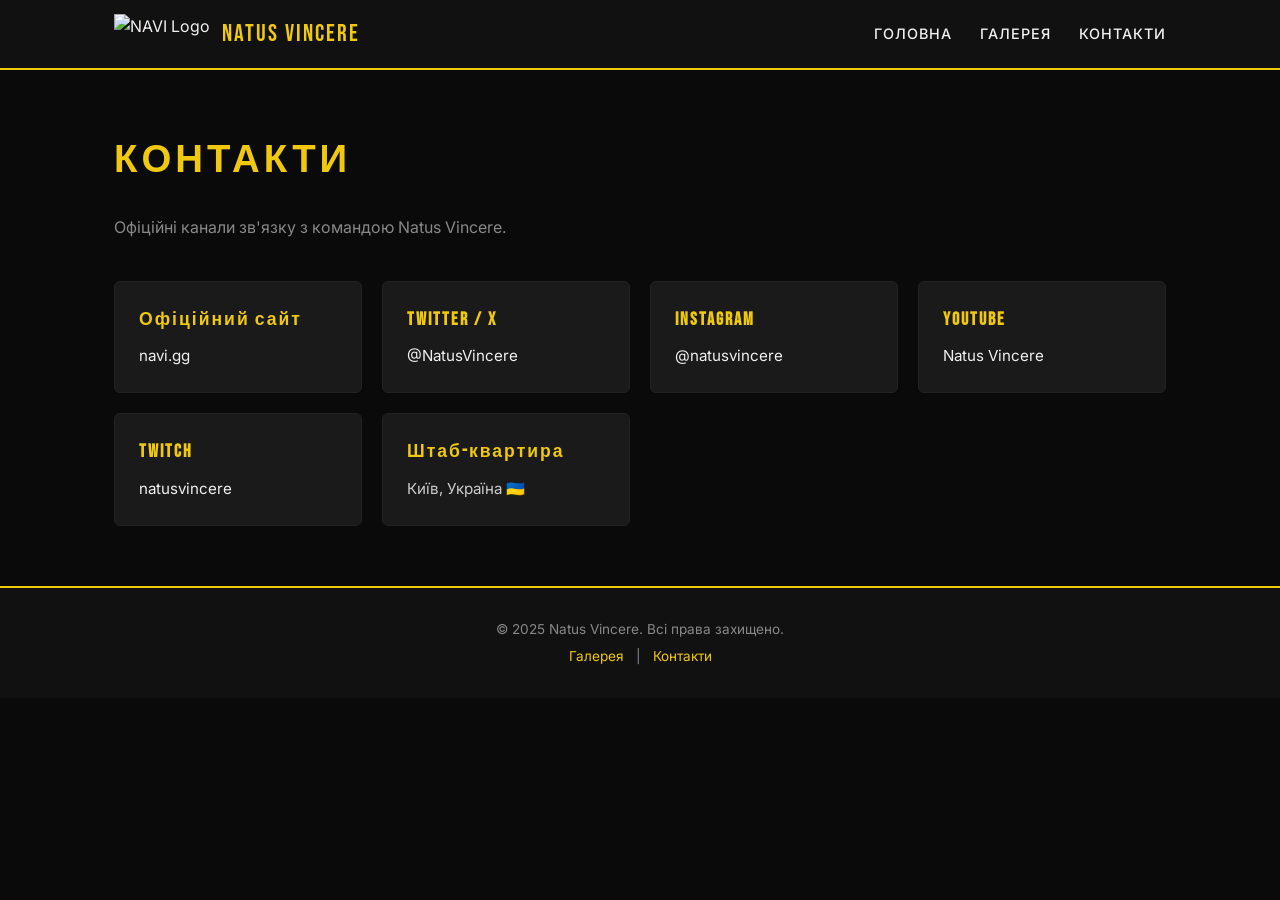
==== contact.html @ b93cf388 "Add HTML and CSS project files" ====
<!DOCTYPE html>
<html lang="uk">
<head>
    <meta charset="UTF-8">
    <meta name="viewport" content="width=device-width, initial-scale=1.0">
    <title>Контакти — NAVI CS2</title>
    <link rel="stylesheet" href="../style.css">
</head>
<body>

    <header>
        <nav>
            <div class="logo-area">
                <img src="../photo/navi-logo.png" alt="NAVI Logo" class="nav-logo">
                <span class="team-name">NATUS VINCERE</span>
            </div>
            <ul class="nav-links">
                <li><a href="../index.html">Головна</a></li>
                <li><a href="gallery.html">Галерея</a></li>
                <li><a href="contact.html">Контакти</a></li>
            </ul>
        </nav>
    </header>

    <main>
        <section class="page-section">
            <h2>Контакти</h2>
            <p class="page-desc">Офіційні канали зв'язку з командою Natus Vincere.</p>

            <div class="contact-grid">
                <div class="contact-card">
                    <h3>Офіційний сайт</h3>
                    <p><a href="https://navi.gg" target="_blank">navi.gg</a></p>
                </div>
                <div class="contact-card">
                    <h3>Twitter / X</h3>
                    <p><a href="https://twitter.com/natusvincere" target="_blank">@NatusVincere</a></p>
                </div>
                <div class="contact-card">
                    <h3>Instagram</h3>
                    <p><a href="https://instagram.com/natusvincere" target="_blank">@natusvincere</a></p>
                </div>
                <div class="contact-card">
                    <h3>YouTube</h3>
                    <p><a href="https://youtube.com/@natusvincere" target="_blank">Natus Vincere</a></p>
                </div>
                <div class="contact-card">
                    <h3>Twitch</h3>
                    <p><a href="https://twitch.tv/natusvincere" target="_blank">natusvincere</a></p>
                </div>
                <div class="contact-card">
                    <h3>Штаб-квартира</h3>
                    <p>Київ, Україна 🇺🇦</p>
                </div>
            </div>
        </section>
    </main>

    <footer>
        <p>© 2025 Natus Vincere. Всі права захищено.</p>
        <p>
            <a href="gallery.html">Галерея</a> |
            <a href="contact.html">Контакти</a>
        </p>
    </footer>

</body>
</html>
---- style.css ----
@import url('https://fonts.googleapis.com/css2?family=Bebas+Neue&family=Inter:wght@400;500;600;700&display=swap');

*, *::before, *::after {
    margin: 0;
    padding: 0;
    box-sizing: border-box;
}

:root {
    --yellow: #f0c90e;
    --yellow-dark: #c9a800;
    --black: #0a0a0a;
    --dark: #111111;
    --dark2: #1a1a1a;
    --dark3: #222222;
    --gray: #888888;
    --light: #f0f0f0;
    --white: #ffffff;
    --font-display: 'Bebas Neue', sans-serif;
    --font-body: 'Inter', sans-serif;
}

html {
    scroll-behavior: smooth;
}

body {
    background-color: var(--black);
    color: var(--light);
    font-family: var(--font-body);
    line-height: 1.6;
}

/* --- Header & Nav --- */
header {
    background-color: var(--dark);
    border-bottom: 2px solid var(--yellow);
    position: sticky;
    top: 0;
    z-index: 100;
}

nav {
    max-width: 1100px;
    margin: 0 auto;
    padding: 14px 24px;
    display: flex;
    align-items: center;
    justify-content: space-between;
}

.logo-area {
    display: flex;
    align-items: center;
    gap: 12px;
}

.nav-logo {
    height: 40px;
    width: auto;
    object-fit: contain;
}

.team-name {
    font-family: var(--font-display);
    font-size: 1.5rem;
    color: var(--yellow);
    letter-spacing: 2px;
}

.nav-links {
    list-style: none;
    display: flex;
    gap: 28px;
}

.nav-links a {
    color: var(--light);
    text-decoration: none;
    font-size: 0.9rem;
    font-weight: 500;
    letter-spacing: 1px;
    text-transform: uppercase;
    transition: color 0.2s;
}

.nav-links a:hover {
    color: var(--yellow);
}

/* --- Hero --- */
.hero {
    background: linear-gradient(135deg, #0a0a0a 0%, #1a1500 50%, #0a0a0a 100%);
    border-bottom: 1px solid var(--dark3);
    padding: 80px 24px;
    text-align: center;
    position: relative;
    overflow: hidden;
}

.hero::before {
    content: 'NAVI';
    position: absolute;
    font-family: var(--font-display);
    font-size: 20rem;
    color: rgba(240, 201, 14, 0.04);
    top: 50%;
    left: 50%;
    transform: translate(-50%, -50%);
    pointer-events: none;
    letter-spacing: 10px;
}

.hero-content {
    max-width: 700px;
    margin: 0 auto;
    position: relative;
}

.hero-tag {
    font-size: 0.8rem;
    letter-spacing: 3px;
    text-transform: uppercase;
    color: var(--yellow);
    margin-bottom: 16px;
}

.hero h1 {
    font-family: var(--font-display);
    font-size: 5rem;
    color: var(--white);
    letter-spacing: 8px;
    line-height: 1;
    margin-bottom: 16px;
}

.hero-subtitle {
    font-size: 1.1rem;
    color: var(--gray);
    margin-bottom: 48px;
    letter-spacing: 1px;
}

.hero-stats {
    display: flex;
    justify-content: center;
    gap: 48px;
}

.stat {
    display: flex;
    flex-direction: column;
    align-items: center;
    gap: 4px;
}

.stat-number {
    font-family: var(--font-display);
    font-size: 2.4rem;
    color: var(--yellow);
    letter-spacing: 2px;
}

.stat-label {
    font-size: 0.75rem;
    text-transform: uppercase;
    letter-spacing: 1px;
    color: var(--gray);
}

/* --- Sections --- */
main section {
    max-width: 1100px;
    margin: 0 auto;
    padding: 60px 24px;
}

main section + section {
    border-top: 1px solid var(--dark3);
}

h2 {
    font-family: var(--font-display);
    font-size: 2.4rem;
    letter-spacing: 4px;
    color: var(--yellow);
    margin-bottom: 24px;
    text-transform: uppercase;
}

/* --- About --- */
.about p {
    font-size: 1rem;
    color: #cccccc;
    margin-bottom: 16px;
    max-width: 800px;
}

.about strong {
    color: var(--yellow);
}

/* --- Achievements --- */
.achievements-list {
    list-style: none;
    display: flex;
    flex-direction: column;
    gap: 16px;
}

.achievements-list li {
    display: flex;
    align-items: flex-start;
    gap: 20px;
    background: var(--dark2);
    border: 1px solid var(--dark3);
    border-left: 4px solid var(--yellow);
    padding: 20px 24px;
    border-radius: 4px;
    transition: background 0.2s;
}

.achievements-list li:hover {
    background: var(--dark3);
}

.trophy {
    font-size: 1.8rem;
    flex-shrink: 0;
}

.achievements-list strong {
    font-size: 1rem;
    color: var(--white);
    display: block;
    margin-bottom: 4px;
}

.achievements-list p {
    font-size: 0.85rem;
    color: var(--gray);
}

/* --- Roster --- */
.players-grid {
    display: grid;
    grid-template-columns: repeat(auto-fill, minmax(190px, 1fr));
    gap: 20px;
    margin-bottom: 40px;
}

.player-card {
    background: var(--dark2);
    border: 1px solid var(--dark3);
    padding: 24px 20px;
    border-radius: 6px;
    text-align: center;
    transition: border-color 0.2s, transform 0.2s;
}

.player-card:hover {
    border-color: var(--yellow);
    transform: translateY(-4px);
}

.player-role {
    display: inline-block;
    background: var(--yellow);
    color: var(--black);
    font-size: 0.7rem;
    font-weight: 700;
    letter-spacing: 2px;
    text-transform: uppercase;
    padding: 3px 10px;
    border-radius: 2px;
    margin-bottom: 12px;
}

.player-nick {
    font-family: var(--font-display);
    font-size: 1.6rem;
    letter-spacing: 2px;
    color: var(--white);
    margin-bottom: 4px;
}

.player-fullname {
    font-size: 0.8rem;
    color: var(--gray);
    margin-bottom: 6px;
}

.player-country {
    font-size: 0.85rem;
    margin-bottom: 12px;
}

.player-desc {
    font-size: 0.8rem;
    color: #aaaaaa;
    line-height: 1.5;
}

.coach-block {
    background: var(--dark2);
    border: 1px solid var(--dark3);
    border-left: 4px solid var(--yellow);
    padding: 24px;
    border-radius: 4px;
}

.coach-block h3 {
    font-family: var(--font-display);
    font-size: 1.3rem;
    letter-spacing: 2px;
    color: var(--yellow);
    margin-bottom: 10px;
}

.coach-block p {
    font-size: 0.9rem;
    color: #cccccc;
}

.coach-block strong {
    color: var(--white);
}

/* --- Sub-pages --- */
.page-section {
    max-width: 1100px;
    margin: 0 auto;
    padding: 60px 24px;
}

.page-desc {
    color: var(--gray);
    margin-bottom: 40px;
    font-size: 1rem;
}

/* Gallery */
.gallery-grid {
    display: grid;
    grid-template-columns: repeat(auto-fill, minmax(300px, 1fr));
    gap: 20px;
}

.gallery-item {
    background: var(--dark2);
    border: 1px solid var(--dark3);
    border-radius: 6px;
    overflow: hidden;
    transition: border-color 0.2s;
}

.gallery-item:hover {
    border-color: var(--yellow);
}

.gallery-item img {
    width: 100%;
    height: 200px;
    object-fit: cover;
    display: block;
}

.gallery-item figcaption {
    padding: 12px 16px;
    font-size: 0.85rem;
    color: var(--gray);
}

/* Contacts */
.contact-grid {
    display: grid;
    grid-template-columns: repeat(auto-fill, minmax(240px, 1fr));
    gap: 20px;
}

.contact-card {
    background: var(--dark2);
    border: 1px solid var(--dark3);
    padding: 24px;
    border-radius: 6px;
    transition: border-color 0.2s;
}

.contact-card:hover {
    border-color: var(--yellow);
}

.contact-card h3 {
    font-family: var(--font-display);
    font-size: 1.1rem;
    letter-spacing: 2px;
    color: var(--yellow);
    margin-bottom: 10px;
}

.contact-card a {
    color: var(--light);
    text-decoration: none;
    font-size: 0.95rem;
}

.contact-card a:hover {
    color: var(--yellow);
    text-decoration: underline;
}

.contact-card p {
    font-size: 0.95rem;
    color: #cccccc;
}

/* --- Footer --- */
footer {
    background: var(--dark);
    border-top: 2px solid var(--yellow);
    text-align: center;
    padding: 28px 24px;
    color: var(--gray);
    font-size: 0.85rem;
    line-height: 2;
}

footer a {
    color: var(--yellow);
    text-decoration: none;
    margin: 0 8px;
}

footer a:hover {
    text-decoration: underline;
}

/* --- Responsive --- */
@media (max-width: 768px) {
    .hero h1 {
        font-size: 3rem;
    }

    .hero-stats {
        gap: 24px;
    }

    nav {
        flex-direction: column;
        gap: 16px;
    }

    .nav-links {
        gap: 16px;
    }
}
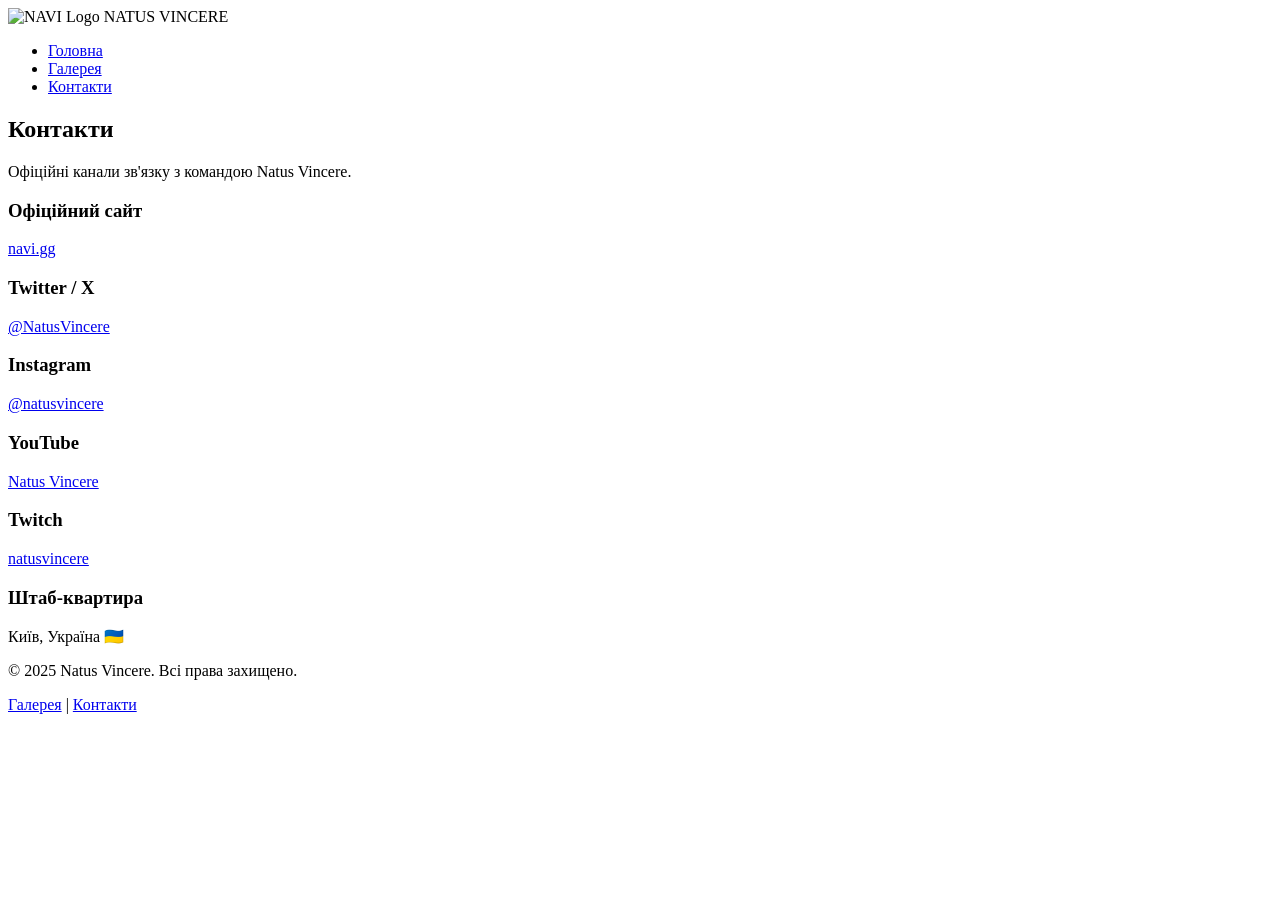
==== commit 2c5bfa54: "Homework 21.1 - HTML only without CSS" ====
--- a/contact.html
+++ b/contact.html
@@ -4,7 +4,7 @@
     <meta charset="UTF-8">
     <meta name="viewport" content="width=device-width, initial-scale=1.0">
     <title>Контакти — NAVI CS2</title>
-    <link rel="stylesheet" href="../style.css">
+  
 </head>
 <body>
 
